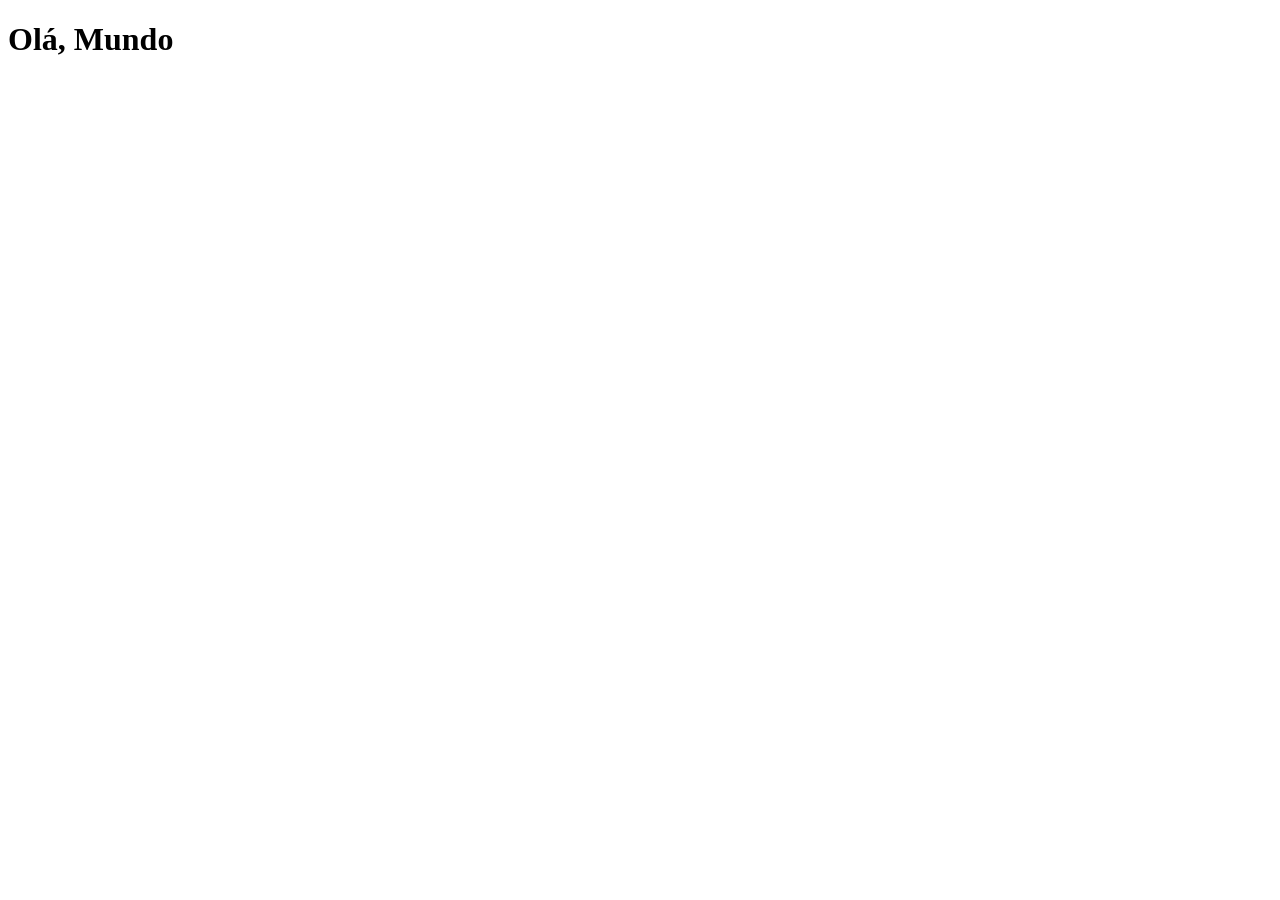
==== index.html @ f1b6b2ae "Atualizando o index" ====
<!DOCTYPE html>
<html lang="pt-br">
<head>
    <meta charset="UTF-8">
    <meta name="viewport" content="width=device-width, initial-scale=1.0">
    <link rel="shortcut icon" href="favicon.ico" type="image/x-icon">
    <title>Projeto Redes Sociais</title>
</head>
<body>
    <h1>Olá, Mundo</h1>
</body>
</html>
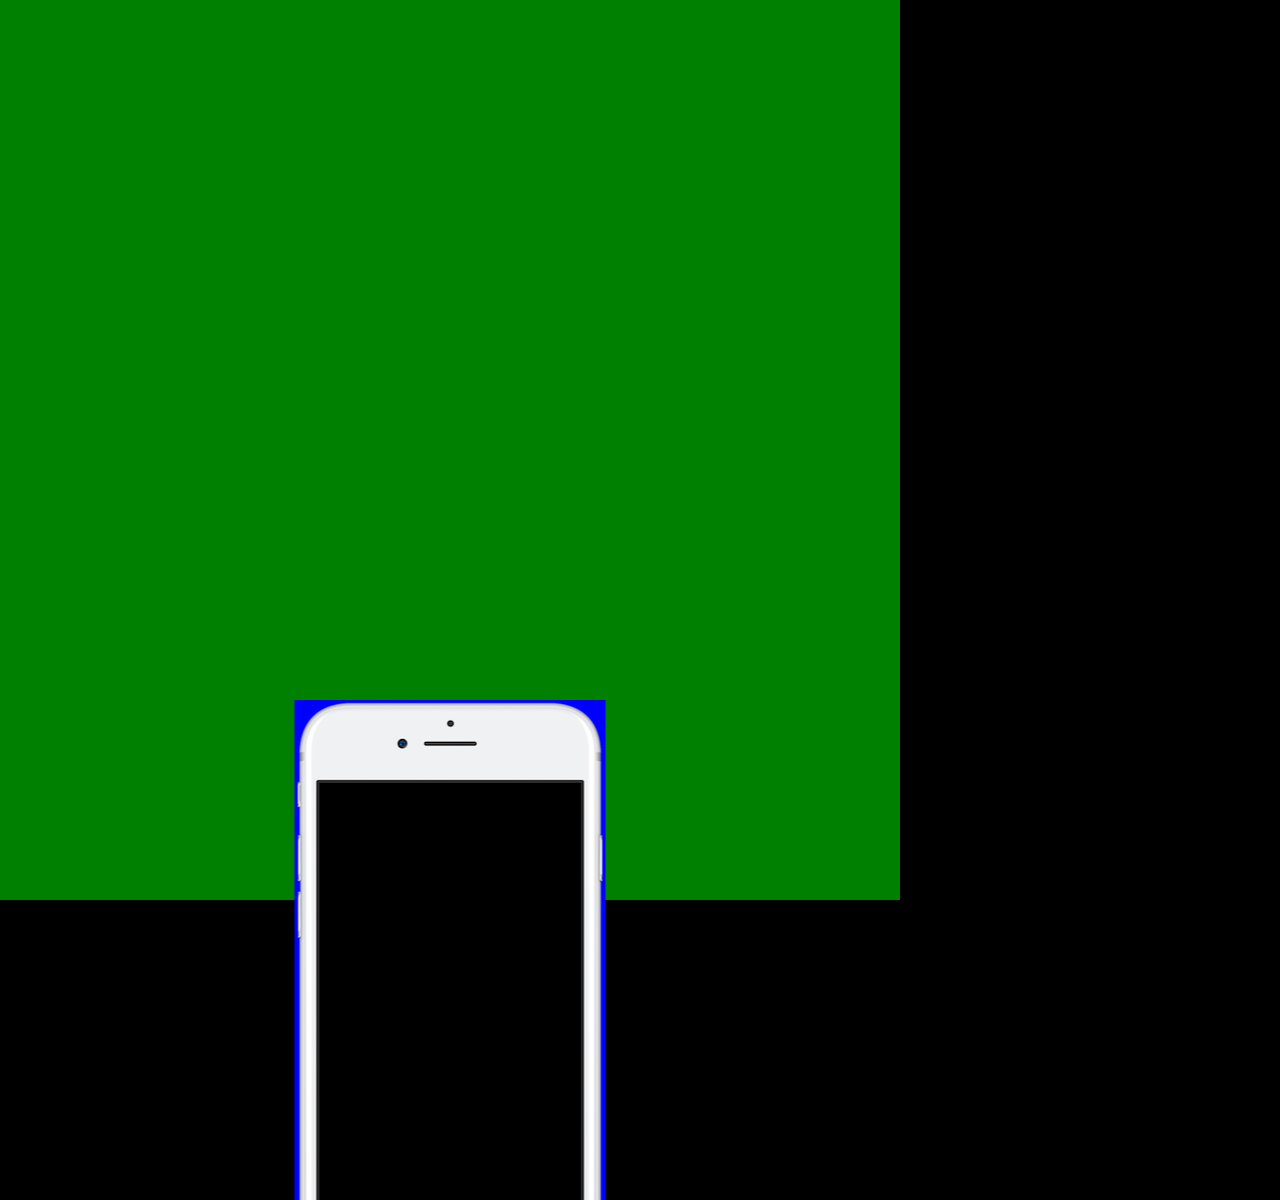
==== commit 225e6fdb: "Atualizando o index" ====
--- a/index.html
+++ b/index.html
@@ -4,9 +4,17 @@
     <meta charset="UTF-8">
     <meta name="viewport" content="width=device-width, initial-scale=1.0">
     <link rel="shortcut icon" href="favicon.ico" type="image/x-icon">
+    <link rel="stylesheet" href="estilo/style.css">
     <title>Projeto Redes Sociais</title>
 </head>
 <body>
-    <h1>Olá, Mundo</h1>
+    <main>
+        <section id="telefone">
+
+        </section>
+        <section id="redes sociais">
+
+        </section>
+    </main>
 </body>
 </html>
--- a/estilo/style.css
+++ b/estilo/style.css
@@ -0,0 +1,34 @@
+@charset "UTF-8";
+
+
+* {
+    margin: 0px;
+    padding: 0px;
+    font-family: Arial, Helvetica, sans-serif;
+
+}
+
+html, body {
+    height: 100vh;
+    width: 100vh;
+    background-color: black;
+}
+
+main {
+    height: 100vh;
+    position: relative;
+    background-color: green;
+
+}
+
+section#telefone {
+    position: absolute;
+    top: 50%;
+    left: 50%;
+    transform: translate(-50%, 50%);
+
+    height: 500px;
+    width: 311px;
+    background:blue url(../imagens/frame-iphone.png) no-repeat;
+
+}
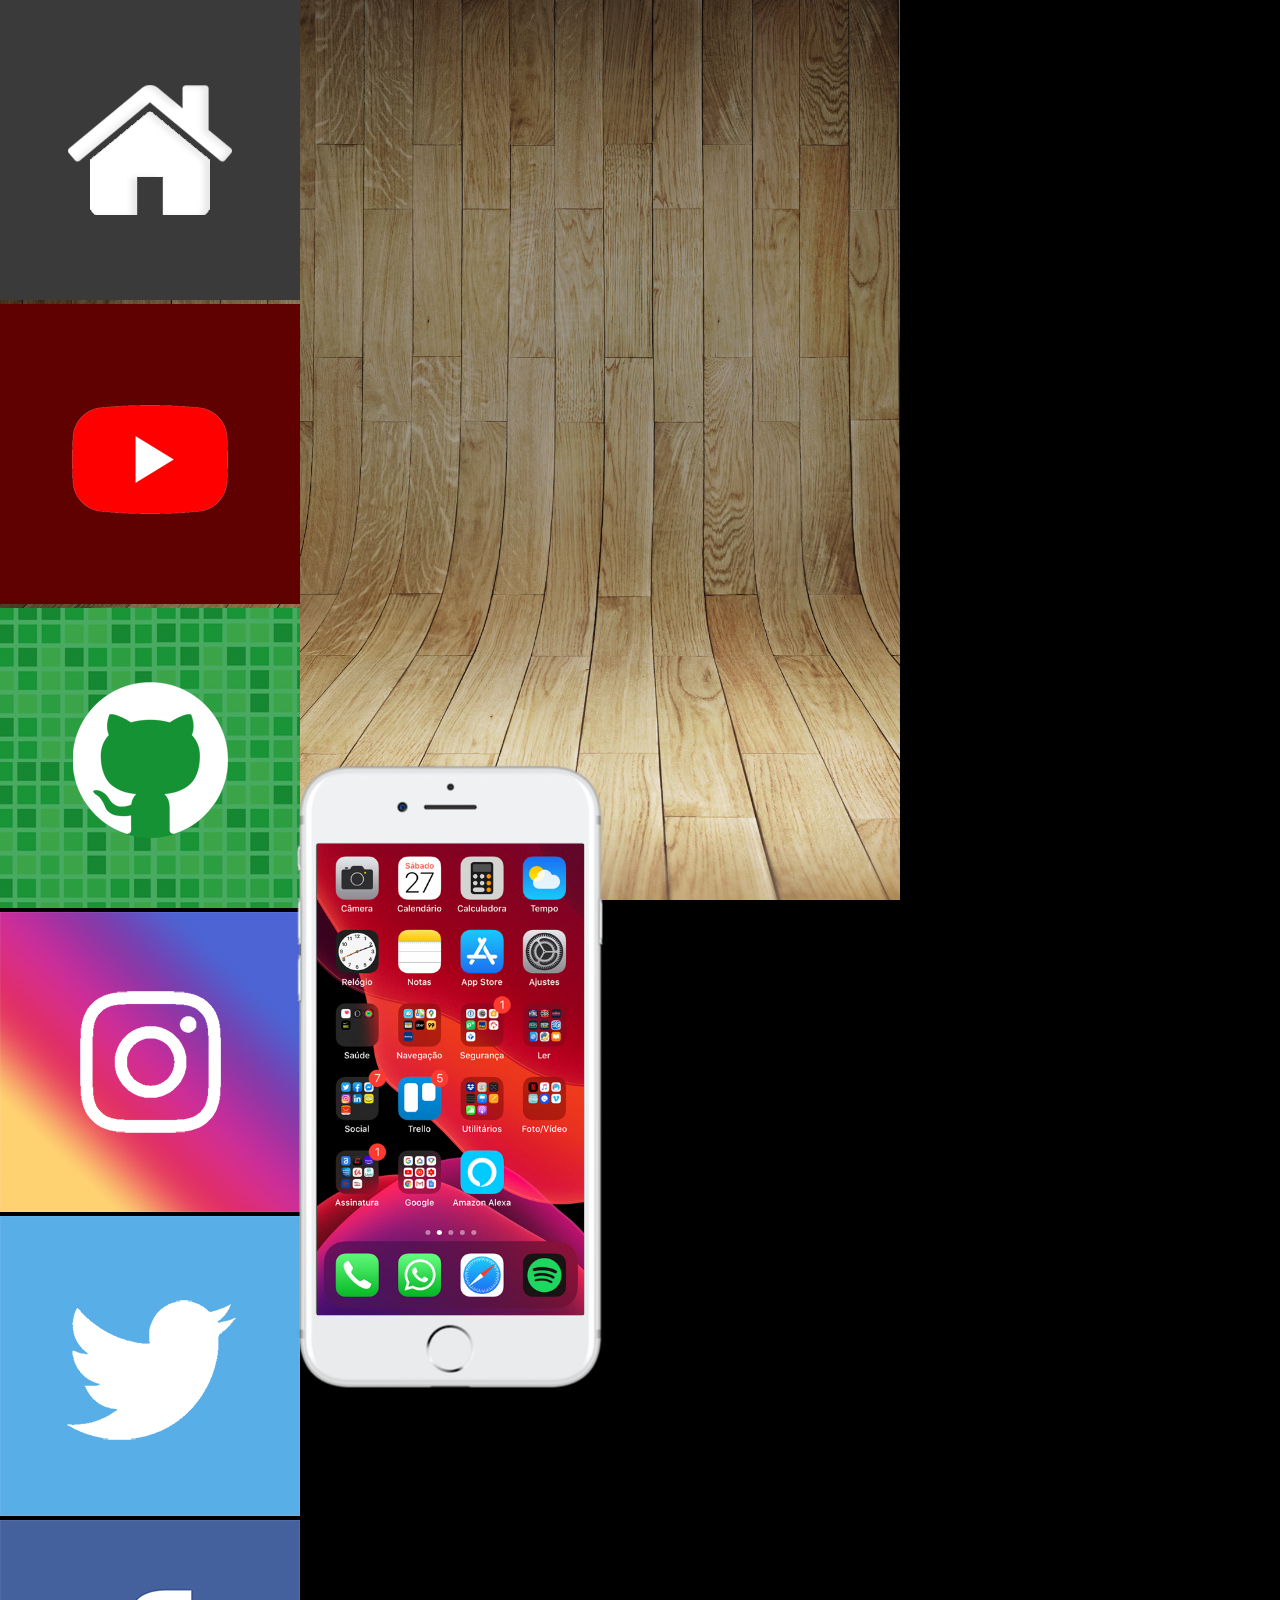
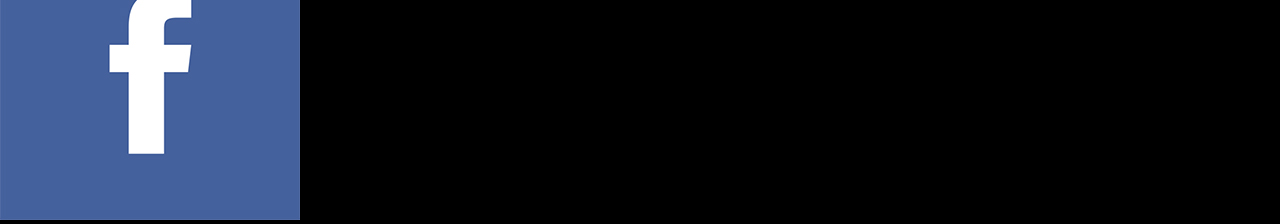
==== commit 7081a8ac: "atualizando meu projeto social" ====
--- a/index.html
+++ b/index.html
@@ -10,10 +10,15 @@
 <body>
     <main>
         <section id="telefone">
-
+            <iframe src="home.html" name="tela" id="tela" frameborder="0"></iframe>
         </section>
         <section id="redes sociais">
-
+            <a href="home.html" target="tela"> <img src="imagens/logo-home.jpg" alt="Home"></a>  <br>
+            <a href="youtube.html" target="tela"> <img src="imagens/logo-youtube.jpg" alt="Youtube"></a> <br>
+            <a href="github.html" target="tela"> <img src="imagens/logo-github.jpg" alt="GitHub"></a> <br>
+            <a href="instagram.html" target="tela"> <img src="imagens/logo-instagram.jpg" alt="Instagram"></a> <br>
+            <a href="twitter.html" target="tela"> <img src="imagens/logo-twitter.jpg" alt="X"></a> <br>
+            <a href="facebook.html" target="tela"> <img src="imagens/logo-facebook.jpg" alt="Facebook"></a> <br>
         </section>
     </main>
 </body>
--- a/estilo/style.css
+++ b/estilo/style.css
@@ -14,10 +14,16 @@
     background-color: black;
 }
 
+body{
+    background: url(../imagens/fundo-madeira.jpg) no-repeat top center;
+    background-size: cover;
+    background-attachment: fixed;
+}
+
 main {
     height: 100vh;
     position: relative;
-    background-color: green;
+    
 
 }
 
@@ -27,8 +33,35 @@
     left: 50%;
     transform: translate(-50%, 50%);
 
-    height: 500px;
+    height: 627px;
     width: 311px;
-    background:blue url(../imagens/frame-iphone.png) no-repeat;
+    background: url(../imagens/frame-iphone.png) no-repeat;
 
+}
+
+iframe#tela{
+    position: relative;
+    top: 80px;
+    left: 22px;
+    width: 267px;
+    height: 471px;
+}
+
+section#redes-sociais {
+    text-align: right;
+}
+
+section#redes-sociais  img {
+    width: 50px;
+    margin: 10px;
+    border-radius: 50%;
+    box-shadow: 2px 2px 5px rgba(0, 0, 0, 0.400);
+    box-sizing: border-box;
+}
+
+section#redes-sociais img:hover{
+    border: 2px solid rgba(255, 255, 255, 0.637);
+    transform: translate(-3px,-3px);
+    box-shadow: 5px 5px 10px rgba(0,0,0,0.623);
+    transition: transform .3s, border 1s;
 }
